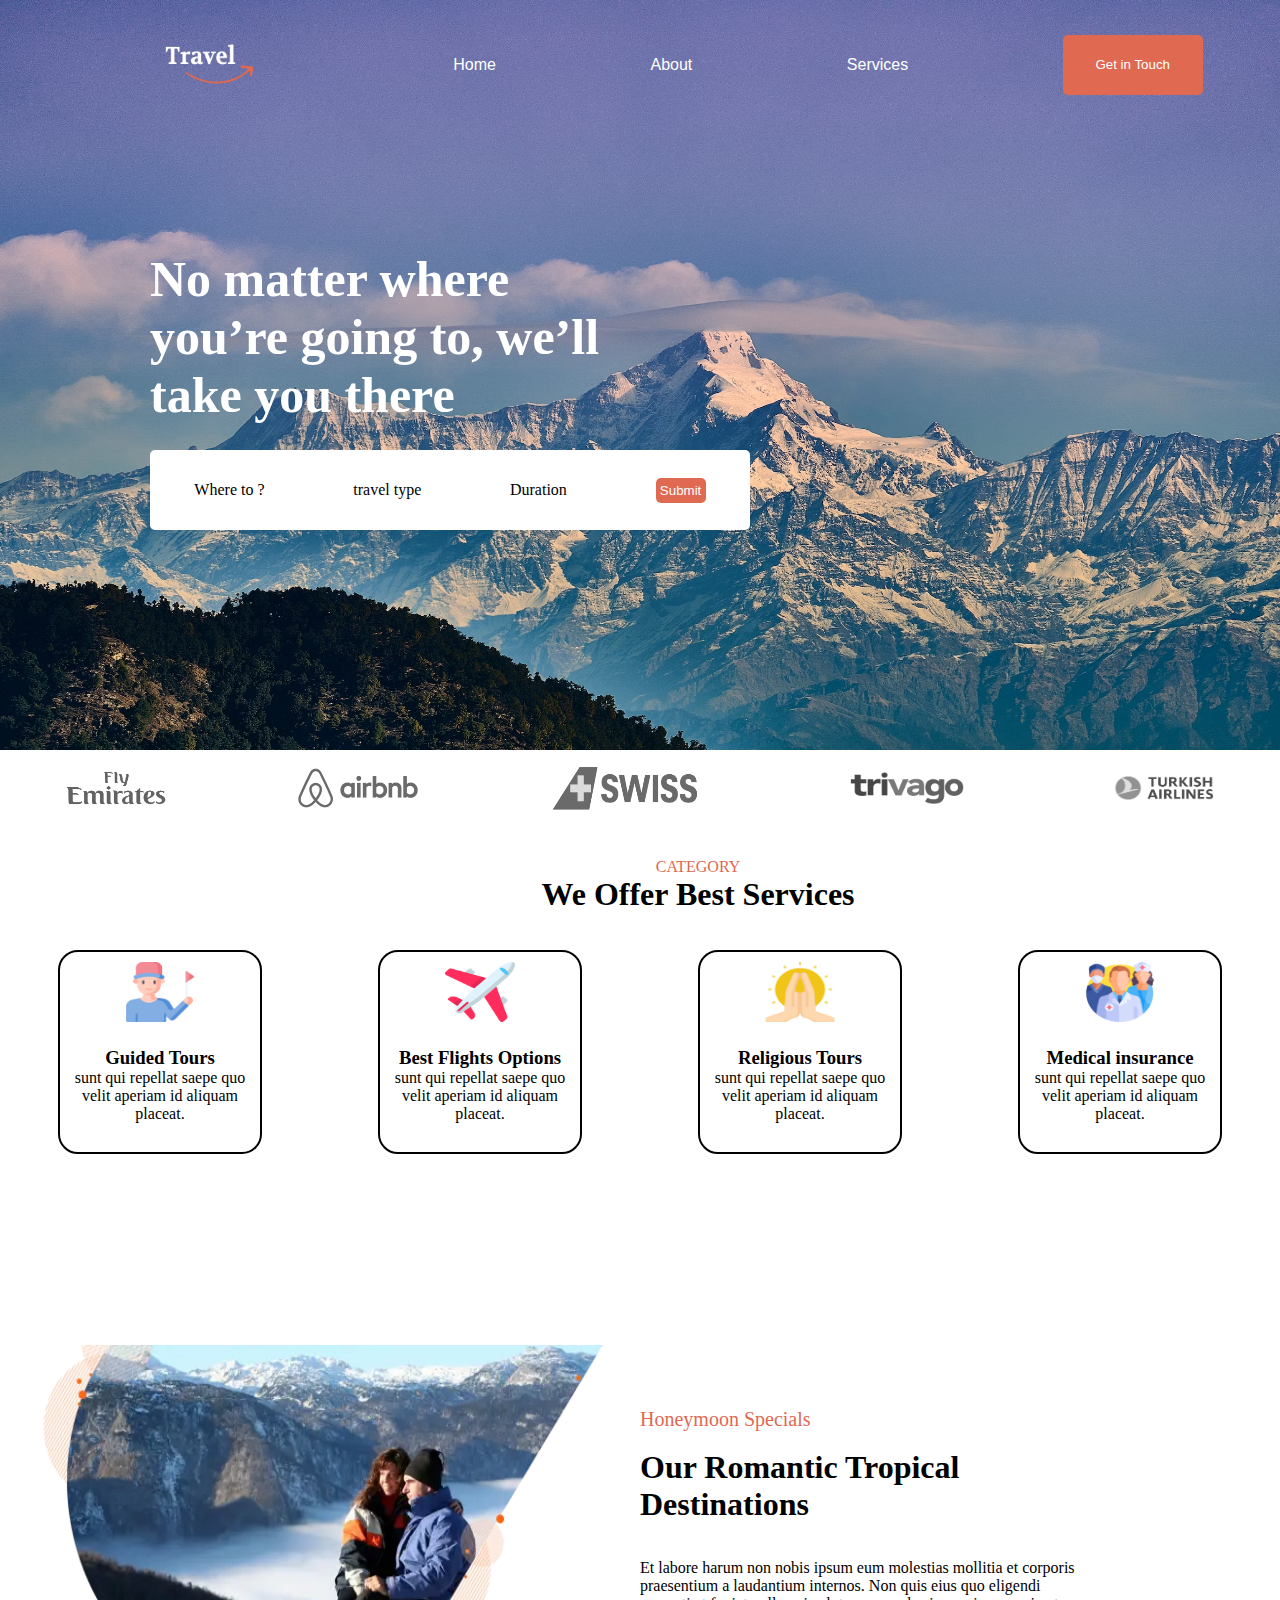
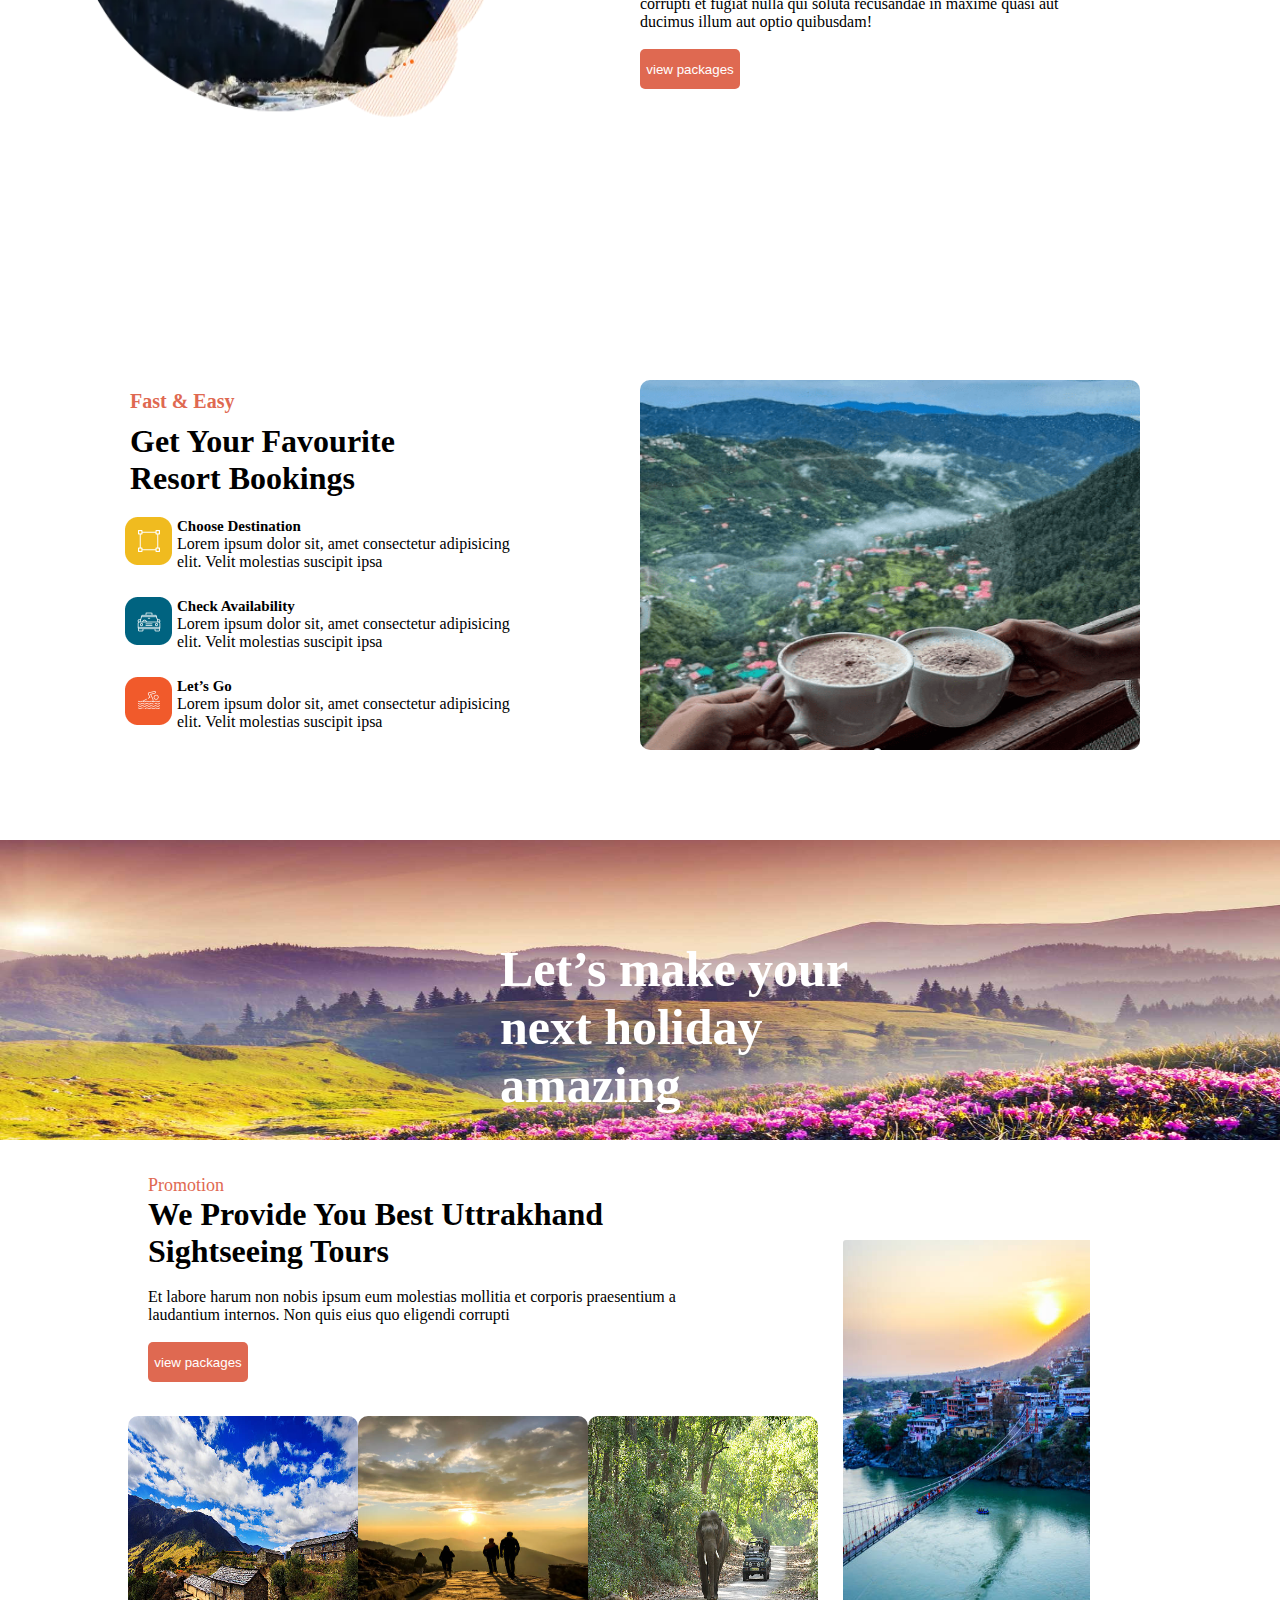
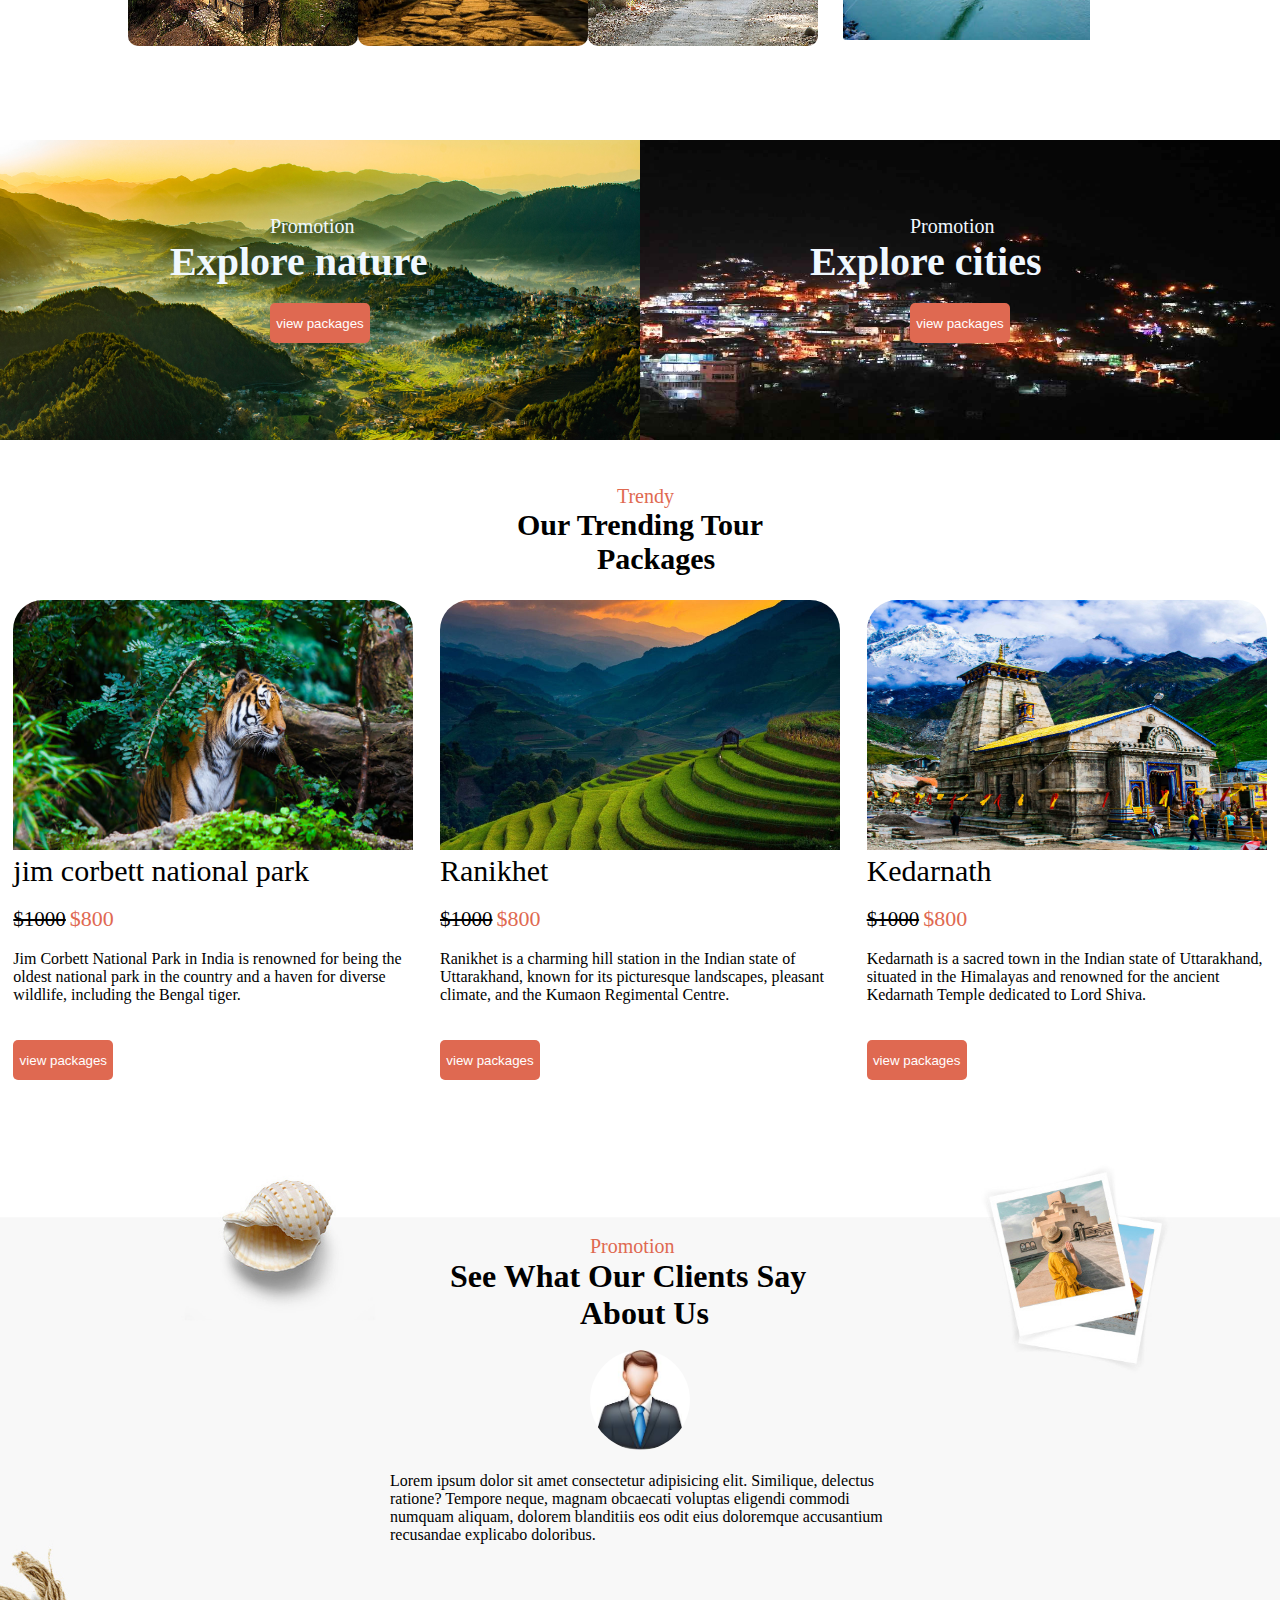
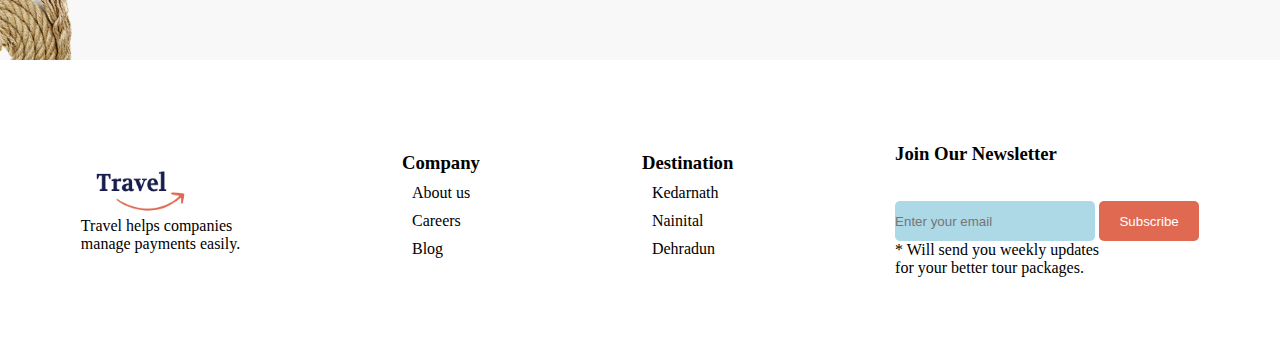
==== index.html @ ec5c2ab7 "initial commit" ====
<!DOCTYPE html>
<html lang="en">
  <head>
    <meta charset="UTF-8" />
    <meta name="viewport" content="width=device-width, initial-scale=1.0" />
    <title>Travel</title>
    <link rel="stylesheet" href="css/main.css" />
    <link rel="stylesheet" href="css/navbar.css" />
  </head>
  <body>
    <div class="mainpage">
      <div class="navbar-space">
        <div class="nav">
          <div class="logo"></div>
          <div class="navcontent">
            <ul>
              <li><a href="index.html" target="_parent">Home</a></li>
              <li><a href="aboutus.html" class="nav-links">About</a></li>
              <li><a href="services.html" class="nav-links">Services</a></li>
              <li>
                <a href="getintouch.html"><button>Get in Touch</button></a>
              </li>
            </ul>
          </div>
        </div>
      </div>
      <div class="maincontent">
        <p>No matter where you’re going to, we’ll take you there</p>
      </div>
      <div class="submit">
        <div>Where to ?</div>
        <div>travel type</div>
        <div>Duration</div>
        <div><button>Submit</button></div>
      </div>
    </div>
    <div class="mainfooter">
      <div class="mainfooterlogo">
        <img
          src="assets/images/Emirates-Symbol.png"
          alt="emirates"
          style="width: 100px; height: 50px" />
      </div>
      <div class="mainfooterlogo">
        <img
          src="assets/images/Airbnb-logo.png"
          alt="emirates"
          style="width: 120px; height: 70px" />
      </div>
      <div class="mainfooterlogo">
        <img
          src="assets/images/swiss-logo.png"
          alt="emirates"
          style="width: 150px; height: 50px" />
      </div>
      <div class="mainfooterlogo">
        <img
          src="assets/images/trivago-logo.png"
          alt="emirates"
          style="width: 150px; height: 100px" />
      </div>
      <div class="mainfooterlogo">
        <img
          src="assets/images/Turkish_Airlines_logo.png"
          alt="emirates"
          style="width: 100px; height: 50px" />
      </div>
    </div>

    <div class="page2">
      <div class="services">
        <div class="services-head">
          <br />
          <a>CATEGORY</a><br />
          <h1>We Offer Best Services</h1>
        </div>
        <div class="services-content">
          <div class="serv">
            <div class="servimg">
              <img
                src="/assets/images/tour-guide 1.png"
                alt=""
                style="width: 70px; height: 60px" />
            </div>
            <div class="servcontent">
              <h3>Guided Tours</h3>
              sunt qui repellat saepe quo velit aperiam id aliquam placeat.
            </div>
          </div>
          <div class="serv">
            <div class="servimg">
              <img
                src="/assets/images/travelling 1.png"
                alt=""
                style="width: 70px; height: 60px" />
            </div>
            <div class="servcontent">
              <h3>Best Flights Options</h3>
              sunt qui repellat saepe quo velit aperiam id aliquam placeat.
            </div>
          </div>
          <div class="serv">
            <div class="servimg">
              <img
                src="/assets/images/hands 1.png"
                alt=""
                style="width: 70px; height: 60px" />
            </div>
            <div class="servcontent">
              <h3>Religious Tours</h3>
              sunt qui repellat saepe quo velit aperiam id aliquam placeat.
            </div>
          </div>
          <div class="serv">
            <div class="servimg">
              <img
                src="/assets/images/medical-team 1.png"
                alt=""
                style="width: 70px; height: 60px" />
            </div>
            <div class="servcontent">
              <h3>Medical insurance</h3>
              sunt qui repellat saepe quo velit aperiam id aliquam placeat.
            </div>
          </div>
        </div>
      </div>
    </div>

    <div class="page3">
      <div class="page3image">
        <img
          src="/assets/images/uttarakhand-honeymoon-tour-packages-m.webp"
          alt=""
          style="width: 580px; height: 390px" />
      </div>
      <div class="page3content">
        <div class="page3text">
          <br />
          <a>Honeymoon Specials</a> <br /><br />
          <h1>Our Romantic Tropical Destinations</h1>
          <br />
          <br />
          Et labore harum non nobis ipsum eum molestias mollitia et corporis
          praesentium a laudantium internos. Non quis eius quo eligendi corrupti
          et fugiat nulla qui soluta recusandae in maxime quasi aut ducimus
          illum aut optio quibusdam!
          <br /><br />
          <button>view packages</button>
        </div>
      </div>
    </div>

    <div class="page4">
      <div class="page4content">
        <div class="booking">
          <a
            style="
              color: #df6951;
              font-size: 20px;
              font-weight: 900;
              margin-left: 10px;
            "
            >Fast & Easy</a
          >
          <h1 style="max-width: 300px; margin: 10px">
            Get Your Favourite Resort Bookings
          </h1>

          <div class="page4text">
            <div><img src="/assets/images/Group 7.png" alt="" /></div>
            <div style="margin-left: 5px">
              <a style="font-size: 15px; font-weight: 700">
                Choose Destination </a
              ><br />Lorem ipsum dolor sit, amet consectetur adipisicing elit.
              Velit molestias suscipit ipsa
            </div>
          </div>
          <div class="page4text">
            <div><img src="/assets/images/Group 11.png" alt="" /></div>
            <div style="margin-left: 5px">
              <a style="font-size: 15px; font-weight: 700">
                Check Availability</a
              >
              <br />Lorem ipsum dolor sit, amet consectetur adipisicing elit.
              Velit molestias suscipit ipsa
            </div>
          </div>
          <div class="page4text">
            <div><img src="/assets/images/Group 12.png" alt="" /></div>
            <div style="margin-left: 5px">
              <a style="font-size: 15px; font-weight: 700">Let’s Go</a>
              <br />Lorem ipsum dolor sit, amet consectetur adipisicing elit.
              Velit molestias suscipit ipsa
            </div>
          </div>
        </div>
      </div>

      <div class="page4image">
        <img
          src="/assets/images/trip to uttrakhand.png"
          alt=""
          style="width: 500px; height: 370px; border-radius: 10px" />
      </div>
    </div>
    <div class="page4footer">
      <div class="page4footercontent">
        Let’s make your <br />
        next holiday amazing
      </div>
    </div>

    <div class="page5">
      <div class="page5content">
        <div class="promotion">
          <div class="promotioncontent">
            <a style="color: #df6951; font-size: large; font-weight: 400"
              >Promotion</a
            >
            <h1>We Provide You Best Uttrakhand Sightseeing Tours</h1>
            <br />
            Et labore harum non nobis ipsum eum molestias mollitia et corporis
            praesentium a laudantium internos. Non quis eius quo eligendi
            corrupti
            <br /><br />
            <button>view packages</button>
          </div>

          <div class="promotionimage">
            <div class="destination">
              <img
                src="/assets/images/page5image1.jpg"
                style="width: 230px; height: 230px; border-radius: 10px" />
            </div>
            <div class="destination">
              <img
                src="/assets/images/page5image2.jpg"
                style="width: 230px; height: 230px; border-radius: 10px" />
            </div>
            <div class="destination">
              <img
                src="/assets/images/page5image3.jpg"
                style="width: 230px; height: 230px; border-radius: 10px" />
            </div>
          </div>
        </div>
        <div class="page5image"></div>
      </div>
    </div>

    <div class="page5footer">
      <div class="page5footer1">
        <div class="page5footer1content" style="color: aliceblue">
          <a style="font-size: 20px; padding-left: 100px">Promotion</a><br />
          <h1 style="font-size: 40px">Explore nature</h1>
          <br /><button style="margin-left: 100px">view packages</button>
        </div>
      </div>
      <div class="page5footer2">
        <div class="page5footer2content" style="color: aliceblue">
          <a style="font-size: 20px; padding-left: 100px">Promotion</a><br />
          <h1 style="font-size: 40px">Explore cities</h1>
          <br /><button style="margin-left: 100px">view packages</button>
        </div>
      </div>
    </div>
    <div class="page6">
      <div class="page6heading">
        <div>
          <a style="color: #df6951; font-size: 20px; padding-left: 100px"
            >Trendy</a
          >
          <br />
          <h1 style="font-size: 30px">
            Our Trending Tour<br /><a style="padding-left: 80px"> Packages</a>
          </h1>
        </div>
      </div>
      <div class="page6content">
        <div class="page6content1">
          <div>
            <img
              src="/assets/images/Nainital-jim-corbett-Tour.jpg"
              style="
                width: 400px;
                height: 250px;
                border-top-left-radius: 30px;
                border-top-right-radius: 30px;
              " />
          </div>
          <div>
            <a style="font-size: 30px">jim corbett national park </a>
            <br /><br /><s style="font-size: 21px">$1000</s>
            <a style="font-size: 22px; color: #df6951">$800</a><br /><br />
            Jim Corbett National Park in India is renowned for being the oldest
            national park in the country and a haven for diverse wildlife,
            including the Bengal tiger.<br /><br /><br /><button>
              view packages
            </button>
          </div>
        </div>
        <div class="page6content2">
          <div>
            <img
              src="/assets/images/Places-to-visit-in-Ranikhet.jpg"
              style="
                width: 400px;
                height: 250px;
                border-top-left-radius: 30px;
                border-top-right-radius: 30px;
              " />
          </div>
          <div>
            <a style="font-size: 30px">Ranikhet</a><br /><br /><s
              style="font-size: 21px"
              >$1000</s
            >
            <a style="font-size: 22px; color: #df6951">$800</a><br /><br />
            Ranikhet is a charming hill station in the Indian state of
            Uttarakhand, known for its picturesque landscapes, pleasant climate,
            and the Kumaon Regimental Centre. <br /><br /><br /><button>
              view packages
            </button>
          </div>
        </div>
        <div class="page6content3">
          <div>
            <img
              img
              src="/assets/images/Kedarnath_Temple_in_Rainy_season.jpg"
              style="
                width: 400px;
                height: 250px;
                border-top-left-radius: 30px;
                border-top-right-radius: 30px;
              " />
          </div>
          <div>
            <a style="font-size: 30px">Kedarnath</a> <br />
            <br /><s style="font-size: 21px">$1000</s>
            <a style="font-size: 22px; color: #df6951">$800</a><br /><br />
            Kedarnath is a sacred town in the Indian state of Uttarakhand,
            situated in the Himalayas and renowned for the ancient Kedarnath
            Temple dedicated to Lord Shiva.<br /><br /><br /><button>
              view packages
            </button>
          </div>
        </div>
      </div>
    </div>

    <div class="page7">
      <div class="page7content">
        <a style="color: #df6951; font-size: 20px; padding-left: 200px"
          >Promotion</a
        >
        <h1 style="padding-left: 60px">
          See What Our Clients Say <br />
          <a style="padding-left: 130px">About Us</a>
        </h1>
        <br />
        <img
          src="/assets/images/client.jpeg"
          style="
            width: 100px;
            height: 100px;
            border-radius: 50%;
            margin-left: 200px;
          " /><br /><br />
        Lorem ipsum dolor sit amet consectetur adipisicing elit. Similique,
        delectus ratione? Tempore neque, magnam obcaecati voluptas eligendi
        commodi numquam aliquam, dolorem blanditiis eos odit eius doloremque
        accusantium recusandae explicabo doloribus.
      </div>
    </div>

    <div class="footer">
      <div>
        <div class="footerlogo"></div>
        Travel helps companies <br />manage payments easily.
      </div>
      <div>
        <h3>Company</h3>
        <a>About us</a>
        <a>Careers</a>
        <a>Blog</a>
      </div>
      <div>
        <h3>Destination</h3>
        <a>Kedarnath</a>
        <a>Nainital</a>
        <a>Dehradun</a>
      </div>
      <div>
        <h3>Join Our Newsletter</h3>
        <br />
        <br />
        <form>
          <input type="text" placeholder="Enter your email" />
          <button type="submit">Subscribe</button>
        </form>
        * Will send you weekly updates <br />for your better tour packages.
      </div>
    </div>
  </body>
</html>
---- css/main.css ----
*{
  padding: 0;
  margin: 0 0 0 0;
}

.mainpage{
  padding: 0;
  width:100vw;
  height:750px;
  background-color: blue;
 background-image: url(/assets/images/mountains.avif);
 background-size:100vw 750px;
 /* background-size: cover; */
}

.navbar-space{
height: 100px;
width: 100vw;
display: flex;
align-items: center;
}

  
.maincontent{
  margin-top: 150px;
  margin-left: 150px;
  width: 600px;
  max-width: 500px;
  height: 200px;
  font-weight: 700;
  font-size: 50px;
  color: #ffff;
}
.submit{
  margin-left: 150px;
  width: 600px;
  height: 80px;
  background-color: white;
  border-radius: 5px;
  display: flex;
  justify-content: space-around;
  align-items: center;
}

.submit button{
   width: 50px;
   height: 25px;
   border-radius: 5px;
   background-color: #DF6951;
    color:  #FFFFFF;
    border: none;
    cursor: pointer;
  }

  .mainfooter{
    width: 100vw;
    height: 80px;
    color: white;
    display: flex;
    justify-content: space-around;
    align-items: center;
  }
 
.services{
  width: 100vw;
  height: 350px;
}
.services-head{
  margin-top:10px;
  width: 500px;
  height: 80px;
  margin-left:35%;
  text-align: center;
}
.services-head a{
  
  color:  #DF6951;
}

 .services-content{
   margin-top: 30px;
    display: flex;
    justify-content:space-around;
    align-items: center;
    
  }
.serv{
  border-radius: 20px;
  border: 2px solid black;
  height: 200px;
  width: 200px;
}

.servimg{
  width: 100px;
  height: 80px;
  margin-left: 50px;
  display: flex;
  justify-content: center;
  align-items: center;
}
.servcontent{
  padding-top: 15px;
  width: 200px;
  height: 100px;
  text-align: center;
}

.page3{
  width: 100vw;
  height: 700px;
  display: flex;
  align-items: center;
}
.page3image{
   width: 50%;
   height: 550px;
   display: flex;
   justify-content: center;
   align-items: center;
}
.page3content{
  width: 50%;
  height: 550px;
  display: flex;
  align-items: center;
}
.page3text{
  max-width: 450px;
  height: 300px;
}
.page3text a{
  color: #DF6951;
  font-weight: 500;
  font-size: 20px;
}
.page3text button{
  width: 100px;
  height: 40px;
  border: none;
  border-radius: 5px;
  background-color: #DF6951;
  color:  #FFFFFF;
  cursor: pointer;
}


.page4{
  width: 100vw;
  height: 550px;
  display: flex;
  align-items: center;
  justify-content: space-around;
}

.page4content{
 width: 50%;
 height: 550px;
 display: flex;
 justify-content: center;
 align-items: center;
 
}

.booking{
  width: 400px;
  height: 350px;
}

.page4text{
   margin: 5px;
   margin-top: 20px;
  height: 60px;
  display: flex;
}

.page4image{
  width: 50%;
  height: 550px;
  display: flex;
  align-items: center;
}

.page4footer{
  width:100vw;
  height:300px;
  background-image: url(/assets/images/Valley-of-Flowers-National-Park.jpg);
  background-size: 100vw 300px;
  display: flex;
  align-items: center;
}
.page4footercontent{
  width: 400px;
  height: 150px;
  color: #FFFFFF;
  font-weight: 700;
  font-size: 50px;
  margin-top: 50px;
  margin-left: 500px;
}


.page5{
  width: 100vw;
  height: 600px;
  display: flex;
  align-items: center;justify-content: center;
}

.page5content{
  width: 80%;
  height: 600px;
  display: flex;
  justify-content: space-around;
  align-items: center;
}
.promotion{
  margin-top: 20px;
  width: 70%;
  height:550px;
}
.promotioncontent{
  margin-left: 20px;
  width: 100%;
  height: 40%;
  max-width: 600px;
}

.promotioncontent button{
  width: 100px;
  height: 40px;
  border: none;
  border-radius: 5px;
  background-color: #DF6951;
  color:  #FFFFFF;
  cursor: pointer;
}




.promotionimage{
   
  height: 50%;
   display: flex;
   justify-content: space-around;
   align-items: center;
}

.page5image{
  margin-left: 25px;
  width: 40%;
  height:400px;
  border-radius: 3px;
  background-image: url(/assets/images/page5image.jpg);
  background-size: 80% 400px;
  background-repeat: no-repeat;
}

.page5footer{
  width: 100vw;
  height: 300px;
  display: flex;
  background-color: aqua;
}

.page5footer1{
  width: 50%;
  height: 100%;
  display: flex;
  justify-content: center;
  align-items: center;
  background-image: url(/assets/images/explore\ nature.jpg);
  background-size: 100% 100%;
}

.page5footer2{
  width: 50%;
  height: 100%;
  display: flex;
  justify-content: center;
  align-items: center;
  background-image: url(/assets/images/explore.jpg );
  background-size: 100% 100%;
}

.page5footer1content{
  width: 300px;
  height: 200px;
  margin-top: 50px;
}

.page5footer1content button{
  width: 100px;
  height: 40px;
  border: none;
  border-radius: 5px;
  background-color: #DF6951;
  color:  #FFFFFF;
  cursor: pointer;
}


.page5footer2content{
  width: 300px;
  height: 200px;
  margin-top: 50px;
}


.page5footer2content button{
  width: 100px;
  height: 40px;
  border: none;
  border-radius: 5px;
  background-color: #DF6951;
  color:  #FFFFFF;
  cursor: pointer;
}


.page6{
  width: 100vw;
  height: 700px;
}
.page6heading{
  margin-top: 20px;
  width: 100%;
  height: 20%;
  display: flex;
  justify-content: center;
  align-items: center;
  
}

.page6content{
  width:100%;
  height: 80%;
  display: flex;
  justify-content: space-around;
}

.page6content button{
  width: 100px;
  height: 40px;
  border: none;
  border-radius: 5px;
  background-color: #DF6951;
  color:  #FFFFFF;
  cursor: pointer;
}
.page6content1{
  width: 400px;
  height: 550px;
 
}
.page6content2{
  width: 400px;
  height: 550px;

}

.page6content3{
  width: 400px;
  height: 550px;

}

.page7{
  width: 100vw;
  height: 500px;
  background-image: url(/assets/images/page7backgroundimage.png);
  background-repeat: no-repeat;
  background-size: 100vw 500px;
  display: flex;
  justify-content: center;
  align-items: center;
}

.page7content{
  width: 500px;
  height: 350px;
}

.footer{
  width: 100vw;
  height: 300px;
  display: flex;
  justify-content: space-around;
  align-items: center;
}

.footer a{
  display: block;
  margin: 10px;
}

.footer input{
  width:200px ;
  height:40px ;
  border: none;
  background-color: lightblue;
  border-radius: 5px;
}
.footer button{
  width: 100px;
  height: 40px;
  border: none;
  color: black;
  border-radius: 5px;
  background-color: #DF6951;
  color:  #FFFFFF;
  cursor: pointer;
}

.footerlogo{
  width:90px;
  height: 50px;
  margin-left: 15px;
  padding-left: 15px;
  background-image: url(/assets/images/footerlogo.png);
  background-size: 90px 50px;
  background-repeat: no-repeat;
}
---- css/navbar.css ----
.nav{
    margin-top: 30px;
    margin-left: 150px;
    Width:1278px;
    Height:67.18px;
    border-radius:8px;
    display: flex;
    justify-content: space-between;
    align-items: center;
  }

    
.navbar-space{
  height: 100px;
  width: 100vw;
  display: flex;
  align-items: center;
  }
  .nav a{
    color:  #FFFFFF;
    text-decoration: none;
    font-family: 'Gill Sans', 'Gill Sans MT', Calibri, 'Trebuchet MS', sans-serif;
    font-weight: 500;
  } 
  .logo{
    width:90px;
    height: 50px;
    margin-left: 15px;
    padding-left: 15px;
    background-image: url(/assets/images/logo.png);
    background-size: 90px 50px;
    background-repeat: no-repeat;
   
  }
  .navcontent{
    width: 80%;
  }
  .navcontent ul{
    list-style: none;
    display: flex;
    justify-content:space-around;
    align-items: center;
   
  }
  
  .nav button{
    width: 140px;
    height: 60px;
    border: none;
    border-radius: 5px;
    background-color: #DF6951;
    color:  #FFFFFF;
    cursor: pointer;
  }
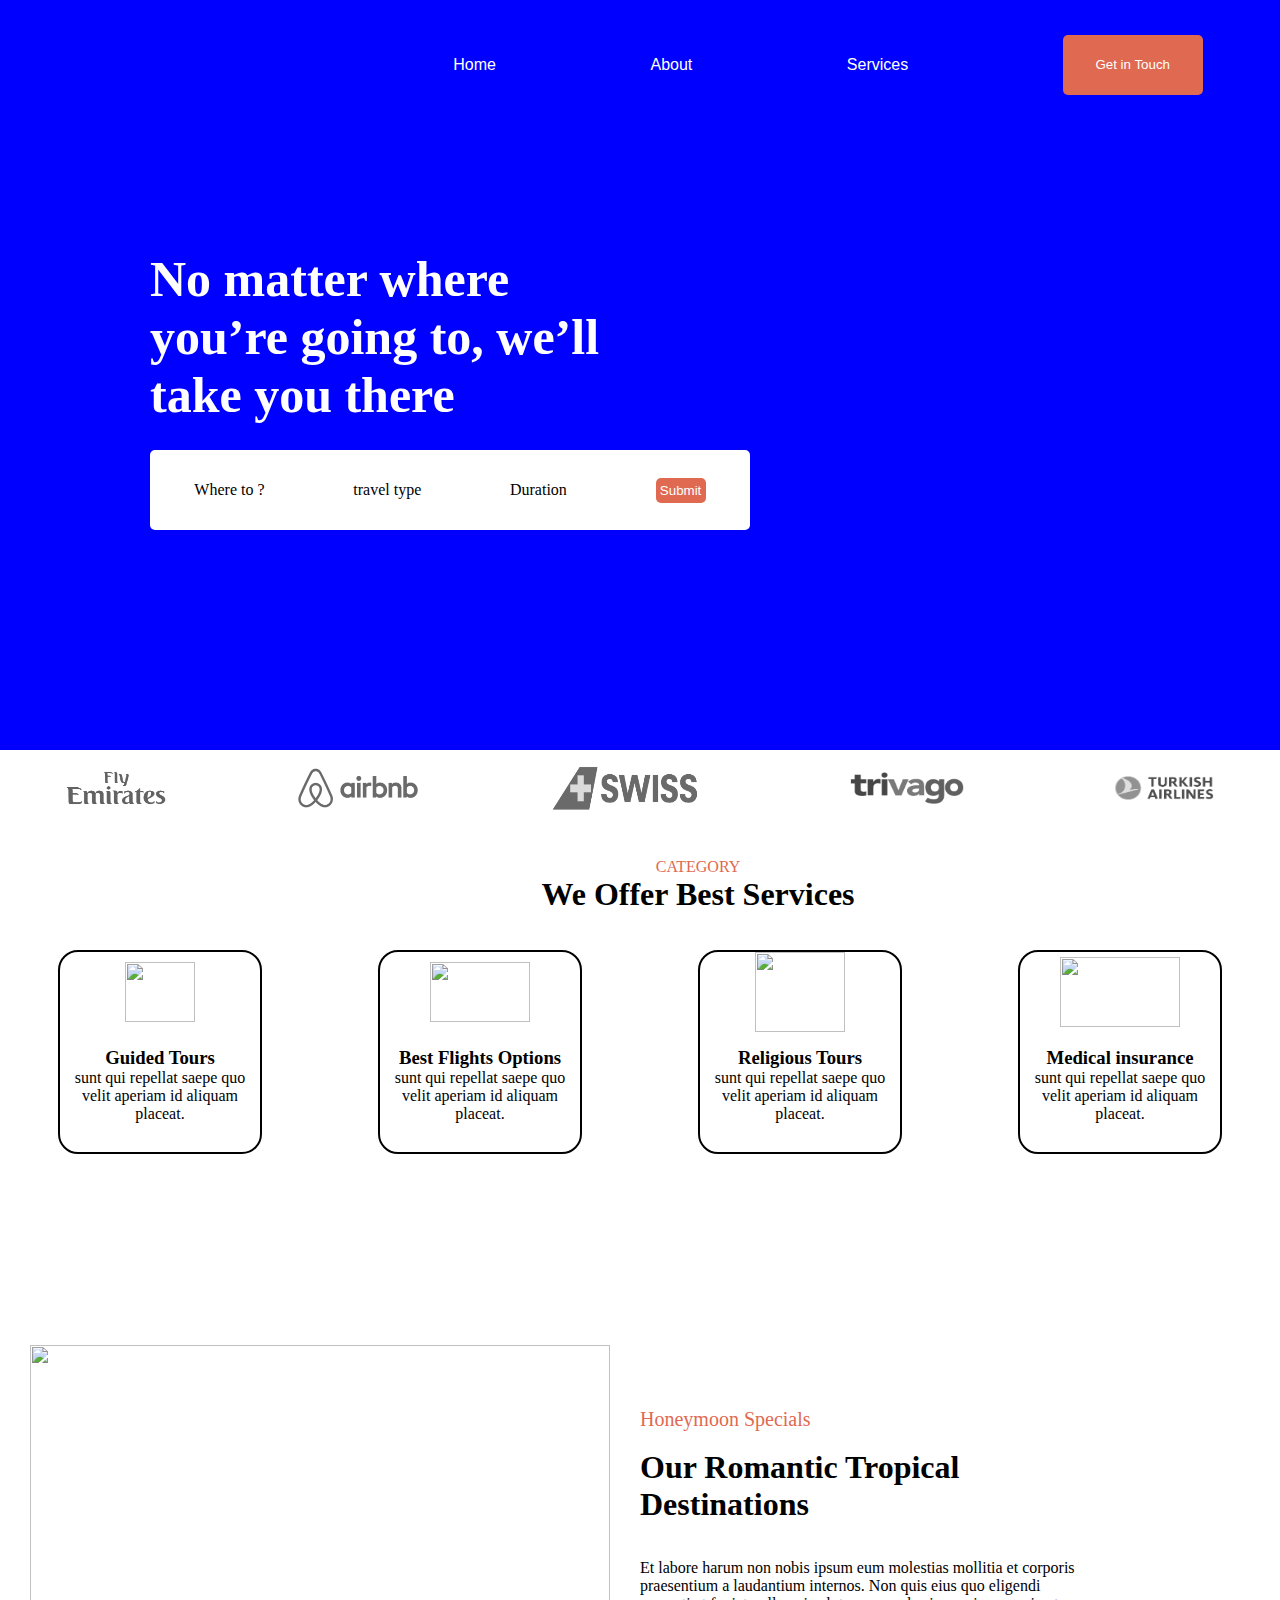
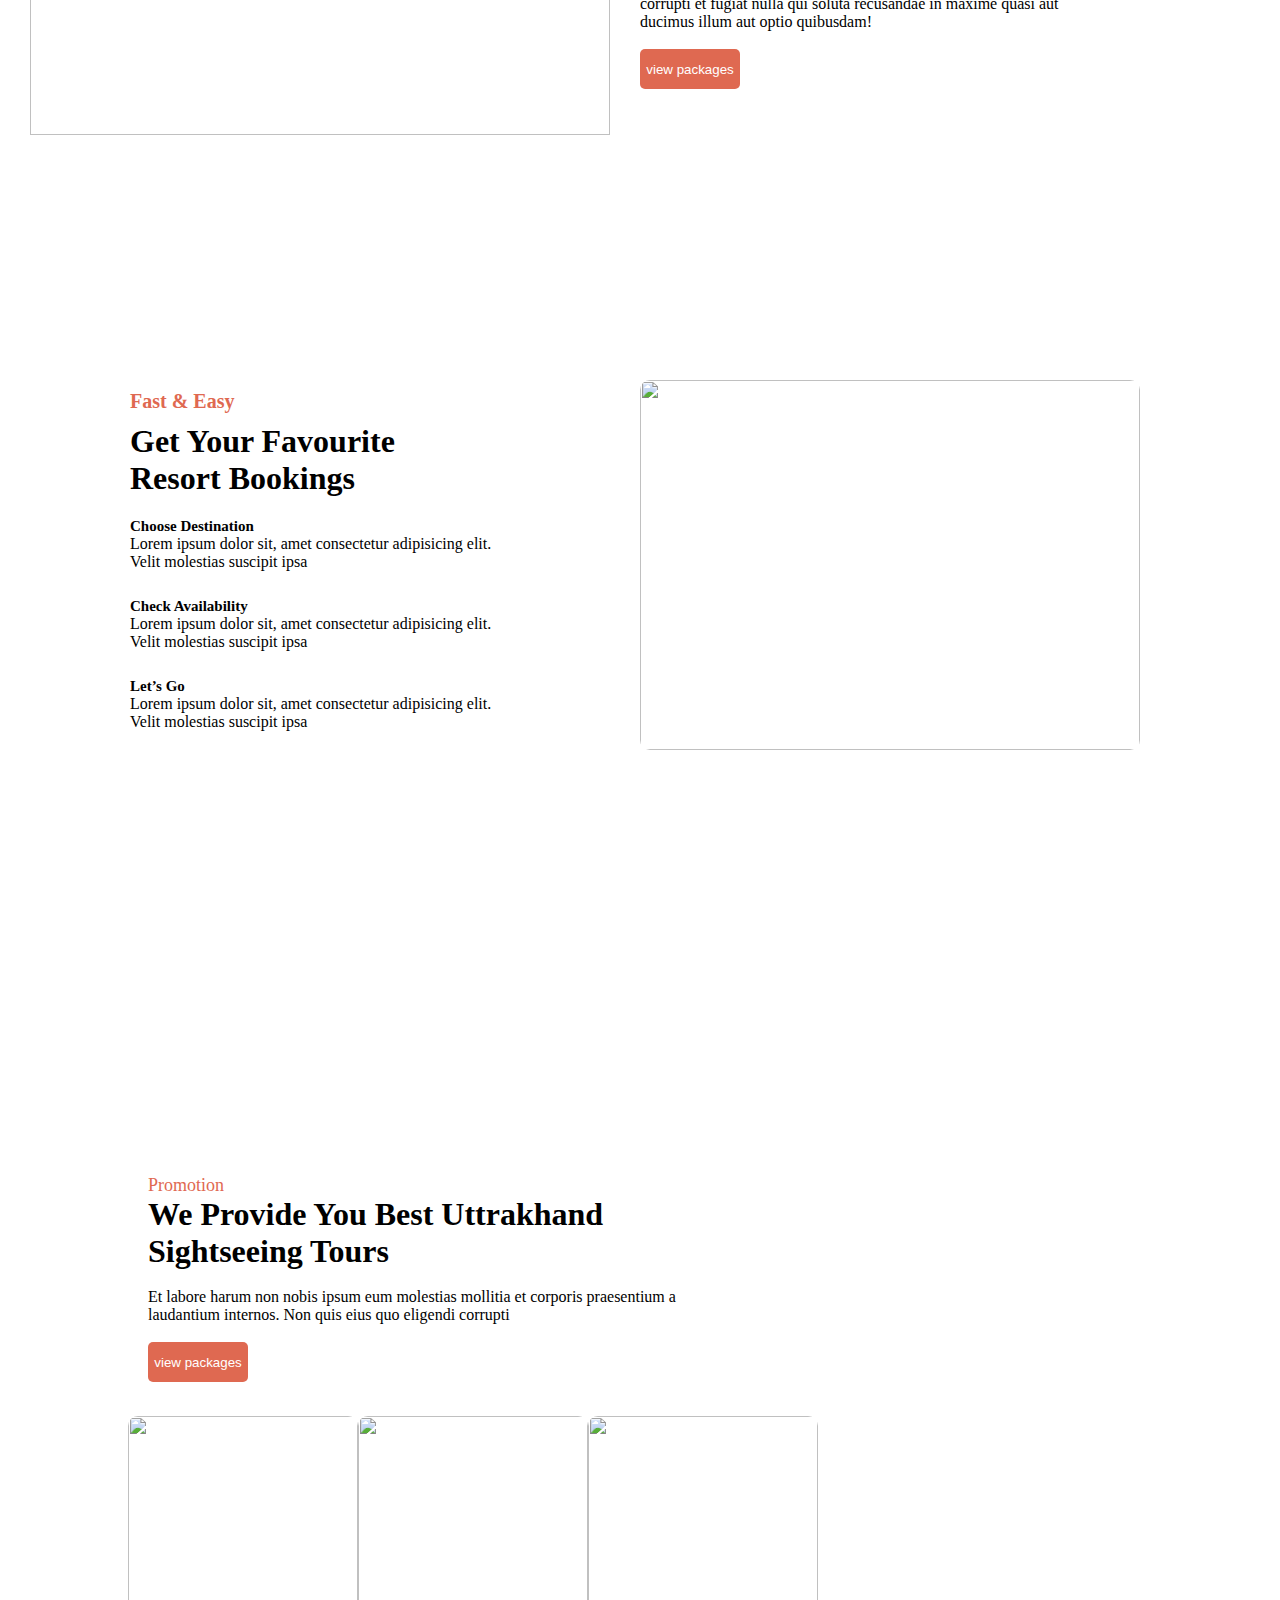
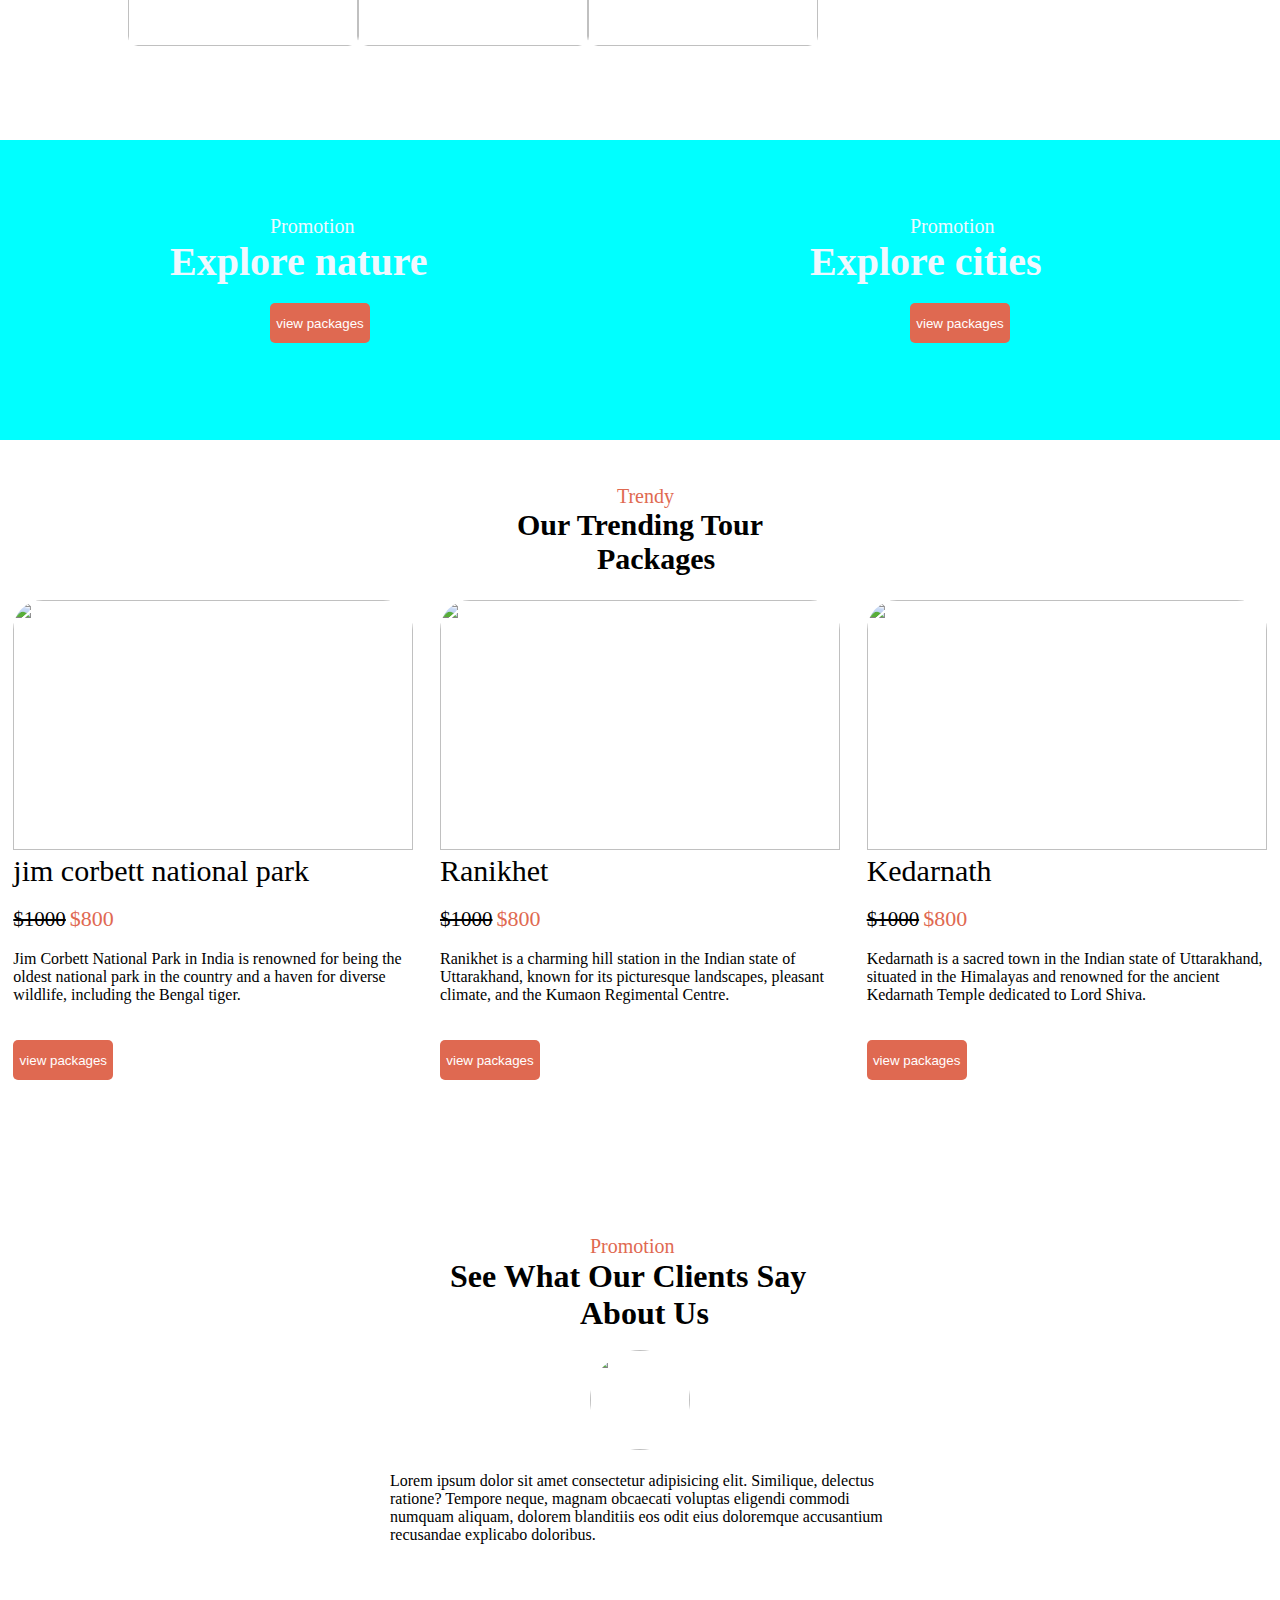
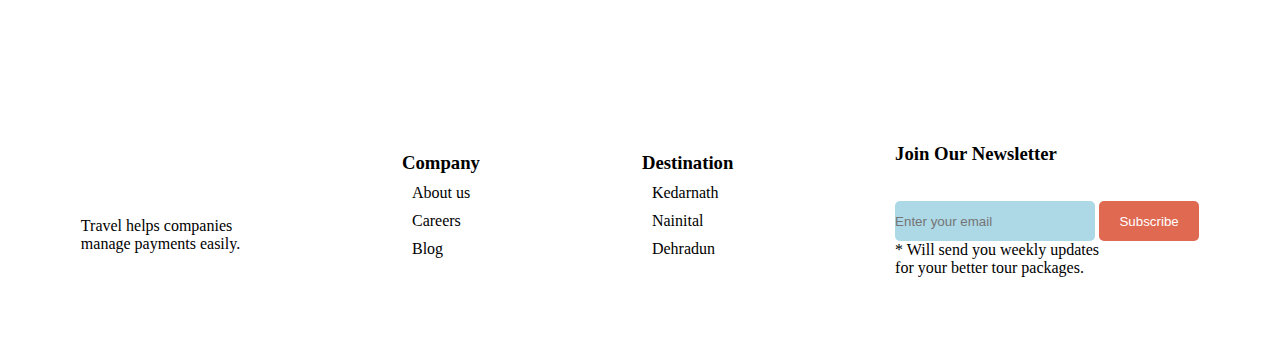
==== commit 365203e9: "added images path" ====
--- a/index.html
+++ b/index.html
@@ -78,7 +78,7 @@
           <div class="serv">
             <div class="servimg">
               <img
-                src="/assets/images/tour-guide 1.png"
+                src="https://static.vecteezy.com/system/resources/thumbnails/007/230/224/small_2x/tour-guide-line-icon-vector.jpg"
                 alt=""
                 style="width: 70px; height: 60px" />
             </div>
@@ -90,9 +90,9 @@
           <div class="serv">
             <div class="servimg">
               <img
-                src="/assets/images/travelling 1.png"
+                src="https://banner2.cleanpng.com/20180516/jkw/kisspng-airplane-computer-icons-clip-art-5afc0d5d6cc434.4695314815264679334455.jpg"
                 alt=""
-                style="width: 70px; height: 60px" />
+                style="width: 100px; height: 60px" />
             </div>
             <div class="servcontent">
               <h3>Best Flights Options</h3>
@@ -102,9 +102,9 @@
           <div class="serv">
             <div class="servimg">
               <img
-                src="/assets/images/hands 1.png"
+                src="https://cdn2.iconfinder.com/data/icons/rest-and-travel-color-filled/5000/Rest_and_travel_color-7-512.png"
                 alt=""
-                style="width: 70px; height: 60px" />
+                style="width: 90px; height: 80px" />
             </div>
             <div class="servcontent">
               <h3>Religious Tours</h3>
@@ -114,9 +114,9 @@
           <div class="serv">
             <div class="servimg">
               <img
-                src="/assets/images/medical-team 1.png"
+                src="https://cdn2.iconfinder.com/data/icons/medical-services-set-3-1/64/x-01-512.png"
                 alt=""
-                style="width: 70px; height: 60px" />
+                style="width: 120px; height: 70px" />
             </div>
             <div class="servcontent">
               <h3>Medical insurance</h3>
@@ -130,7 +130,7 @@
     <div class="page3">
       <div class="page3image">
         <img
-          src="/assets/images/uttarakhand-honeymoon-tour-packages-m.webp"
+          src="https://hips.hearstapps.com/hmg-prod/images/hbz-best-honeymoon-destinations-2019-maldives-gettyimages-518727320-1550014764.jpg"
           alt=""
           style="width: 580px; height: 390px" />
       </div>
@@ -168,7 +168,7 @@
           </h1>
 
           <div class="page4text">
-            <div><img src="/assets/images/Group 7.png" alt="" /></div>
+            <div><img src="/Travel_Tour/assets/images/ 7.png" alt="" /></div>
             <div style="margin-left: 5px">
               <a style="font-size: 15px; font-weight: 700">
                 Choose Destination </a
@@ -177,7 +177,7 @@
             </div>
           </div>
           <div class="page4text">
-            <div><img src="/assets/images/Group 11.png" alt="" /></div>
+            <div><img src="/Travel_Tour/assets/images/Group 11.png" alt="" /></div>
             <div style="margin-left: 5px">
               <a style="font-size: 15px; font-weight: 700">
                 Check Availability</a
@@ -187,7 +187,7 @@
             </div>
           </div>
           <div class="page4text">
-            <div><img src="/assets/images/Group 12.png" alt="" /></div>
+            <div><img src="/Travel_Tour/assets/images/Group 12.png" alt="" /></div>
             <div style="margin-left: 5px">
               <a style="font-size: 15px; font-weight: 700">Let’s Go</a>
               <br />Lorem ipsum dolor sit, amet consectetur adipisicing elit.
@@ -199,7 +199,7 @@
 
       <div class="page4image">
         <img
-          src="/assets/images/trip to uttrakhand.png"
+          src="/Travel_Tour/assets/images/trip to uttrakhand.png"
           alt=""
           style="width: 500px; height: 370px; border-radius: 10px" />
       </div>
@@ -230,17 +230,17 @@
           <div class="promotionimage">
             <div class="destination">
               <img
-                src="/assets/images/page5image1.jpg"
+                src="/Travel_Tour/assets/images/page5image1.jpg"
                 style="width: 230px; height: 230px; border-radius: 10px" />
             </div>
             <div class="destination">
               <img
-                src="/assets/images/page5image2.jpg"
+                src="/Travel_Tour/assets/images/page5image2.jpg"
                 style="width: 230px; height: 230px; border-radius: 10px" />
             </div>
             <div class="destination">
               <img
-                src="/assets/images/page5image3.jpg"
+                src="/Travel_Tour/assets/images/page5image3.jpg"
                 style="width: 230px; height: 230px; border-radius: 10px" />
             </div>
           </div>
@@ -281,7 +281,7 @@
         <div class="page6content1">
           <div>
             <img
-              src="/assets/images/Nainital-jim-corbett-Tour.jpg"
+              src="/Travel_Tour/assets/images/Nainital-jim-corbett-Tour.jpg"
               style="
                 width: 400px;
                 height: 250px;
@@ -303,7 +303,7 @@
         <div class="page6content2">
           <div>
             <img
-              src="/assets/images/Places-to-visit-in-Ranikhet.jpg"
+              src="/Travel_Tour/assets/images/Places-to-visit-in-Ranikhet.jpg"
               style="
                 width: 400px;
                 height: 250px;
@@ -328,7 +328,7 @@
           <div>
             <img
               img
-              src="/assets/images/Kedarnath_Temple_in_Rainy_season.jpg"
+              src="/Travel_Tour/assets/images/Kedarnath_Temple_in_Rainy_season.jpg"
               style="
                 width: 400px;
                 height: 250px;
@@ -361,7 +361,7 @@
         </h1>
         <br />
         <img
-          src="/assets/images/client.jpeg"
+          src="/Travel_Tour/assets/images/client.jpeg"
           style="
             width: 100px;
             height: 100px;
--- a/css/main.css
+++ b/css/main.css
@@ -9,7 +9,7 @@
   width:100vw;
   height:750px;
   background-color: blue;
- background-image: url(/assets/images/mountains.avif);
+ background-image: url(https://images.pexels.com/photos/417173/pexels-photo-417173.jpeg?cs=srgb&dl=pexels-pixabay-417173.jpg&fm=jpg);
  background-size:100vw 750px;
  /* background-size: cover; */
 }
@@ -185,7 +185,7 @@
 .page4footer{
   width:100vw;
   height:300px;
-  background-image: url(/assets/images/Valley-of-Flowers-National-Park.jpg);
+  background-image: url(/Travel_Tour/assets/images/Valley-of-Flowers-National-Park.jpg);
   background-size: 100vw 300px;
   display: flex;
   align-items: center;
@@ -253,7 +253,7 @@
   width: 40%;
   height:400px;
   border-radius: 3px;
-  background-image: url(/assets/images/page5image.jpg);
+  background-image: url(/Travel_Tour/assets/images/page5image.jpg);
   background-size: 80% 400px;
   background-repeat: no-repeat;
 }
@@ -271,7 +271,7 @@
   display: flex;
   justify-content: center;
   align-items: center;
-  background-image: url(/assets/images/explore\ nature.jpg);
+  background-image: url(/Travel_Tour/assets/images/explore\ nature.jpg);
   background-size: 100% 100%;
 }
 
@@ -281,7 +281,7 @@
   display: flex;
   justify-content: center;
   align-items: center;
-  background-image: url(/assets/images/explore.jpg );
+  background-image: url(/Travel_Tour/assets/images/explore.jpg );
   background-size: 100% 100%;
 }
 
@@ -370,7 +370,7 @@
 .page7{
   width: 100vw;
   height: 500px;
-  background-image: url(/assets/images/page7backgroundimage.png);
+  background-image: url(/Travel_Tour/assets/images/page7backgroundimage.png);
   background-repeat: no-repeat;
   background-size: 100vw 500px;
   display: flex;
@@ -419,7 +419,7 @@
   height: 50px;
   margin-left: 15px;
   padding-left: 15px;
-  background-image: url(/assets/images/footerlogo.png);
+  background-image: url(/Travel_Tour/assets/images/footerlogo.png);
   background-size: 90px 50px;
   background-repeat: no-repeat;
 }--- a/css/navbar.css
+++ b/css/navbar.css
@@ -27,7 +27,7 @@
     height: 50px;
     margin-left: 15px;
     padding-left: 15px;
-    background-image: url(/assets/images/logo.png);
+    background-image: url(/Travel_Tour/assets/images/logo.png);
     background-size: 90px 50px;
     background-repeat: no-repeat;
    
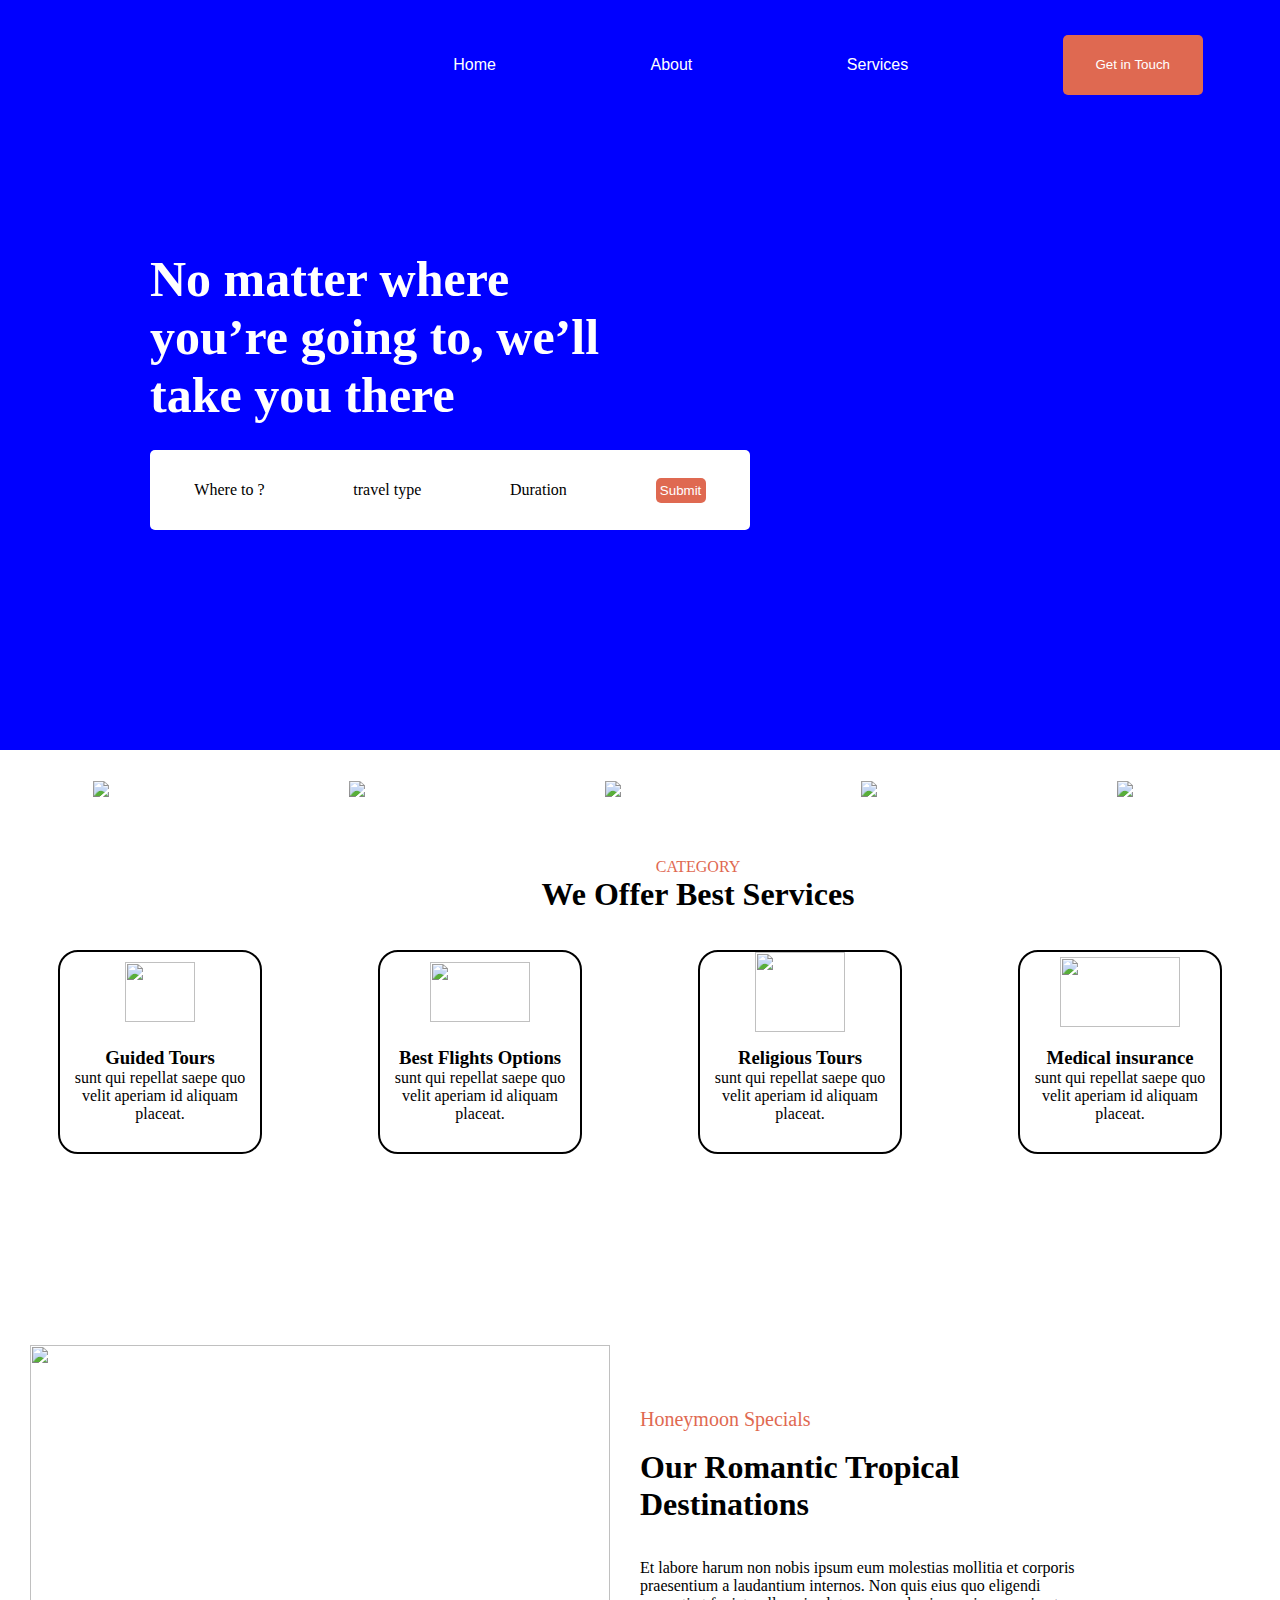
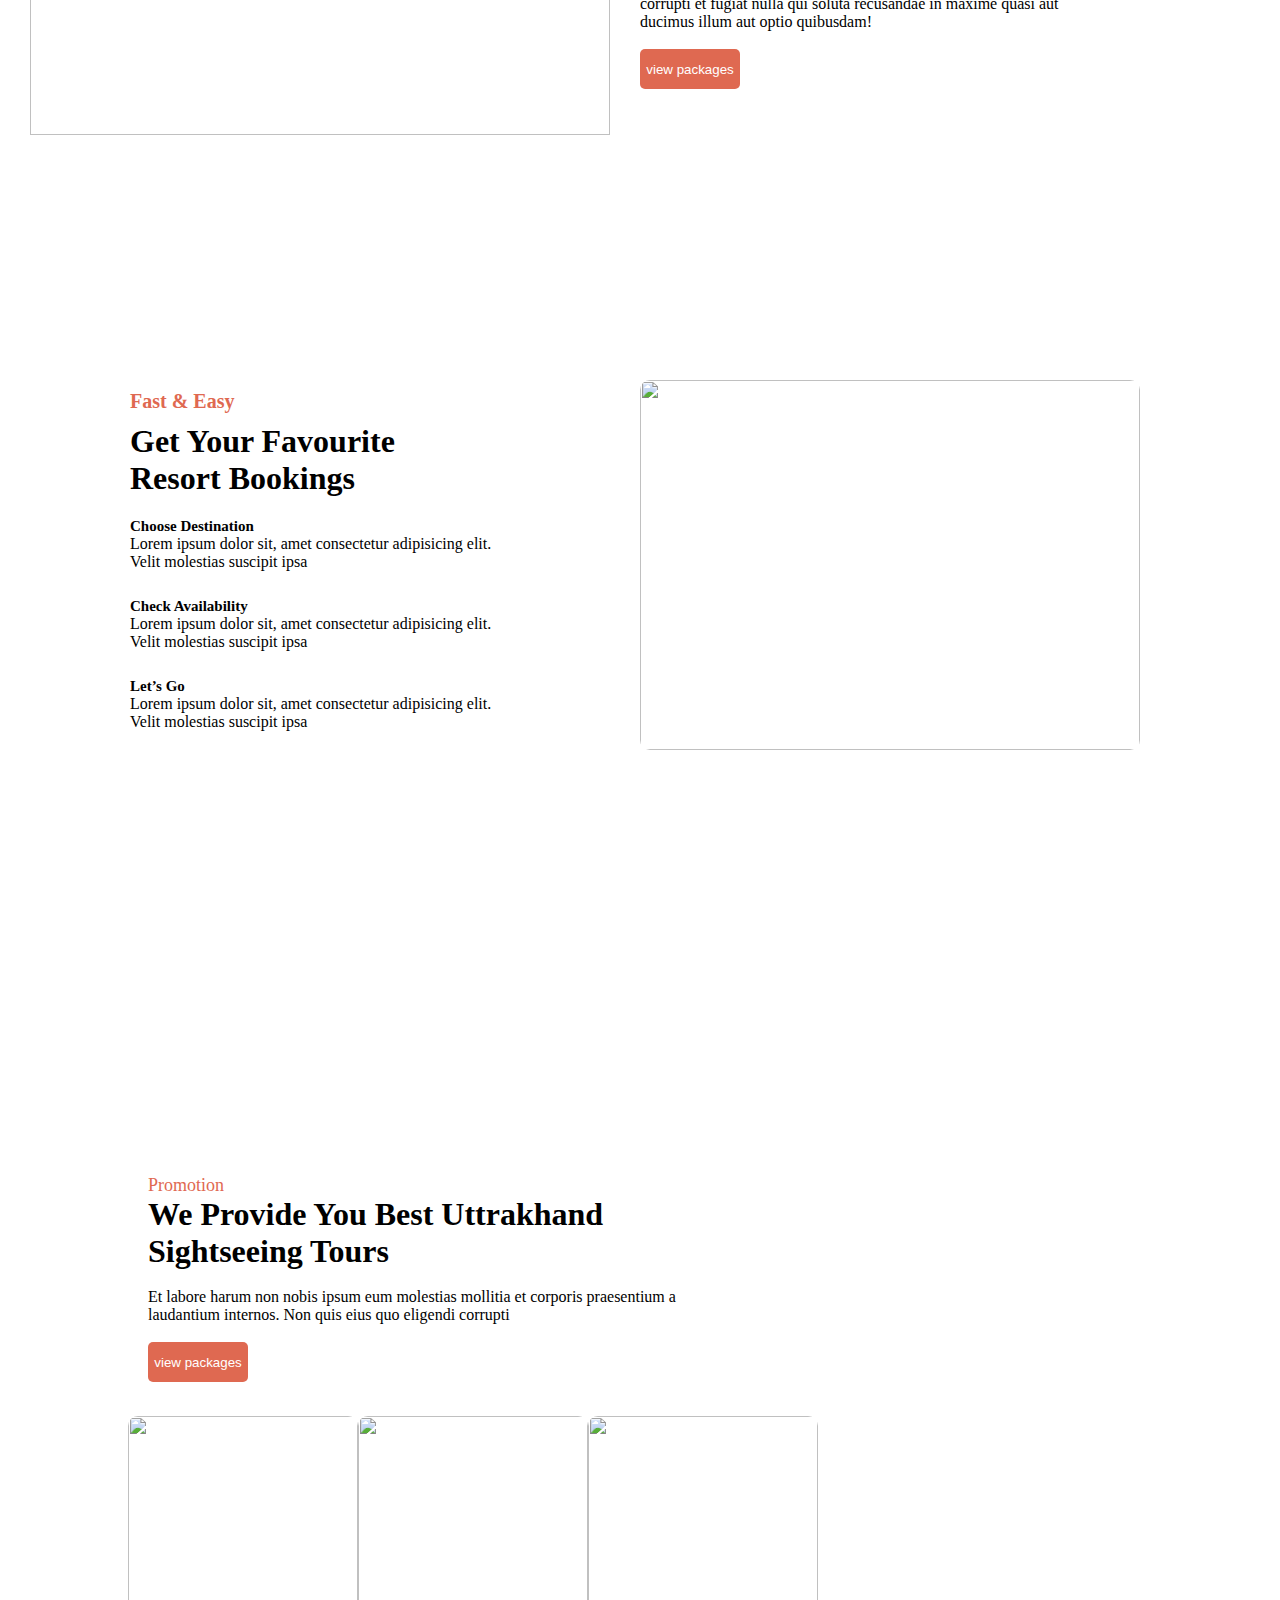
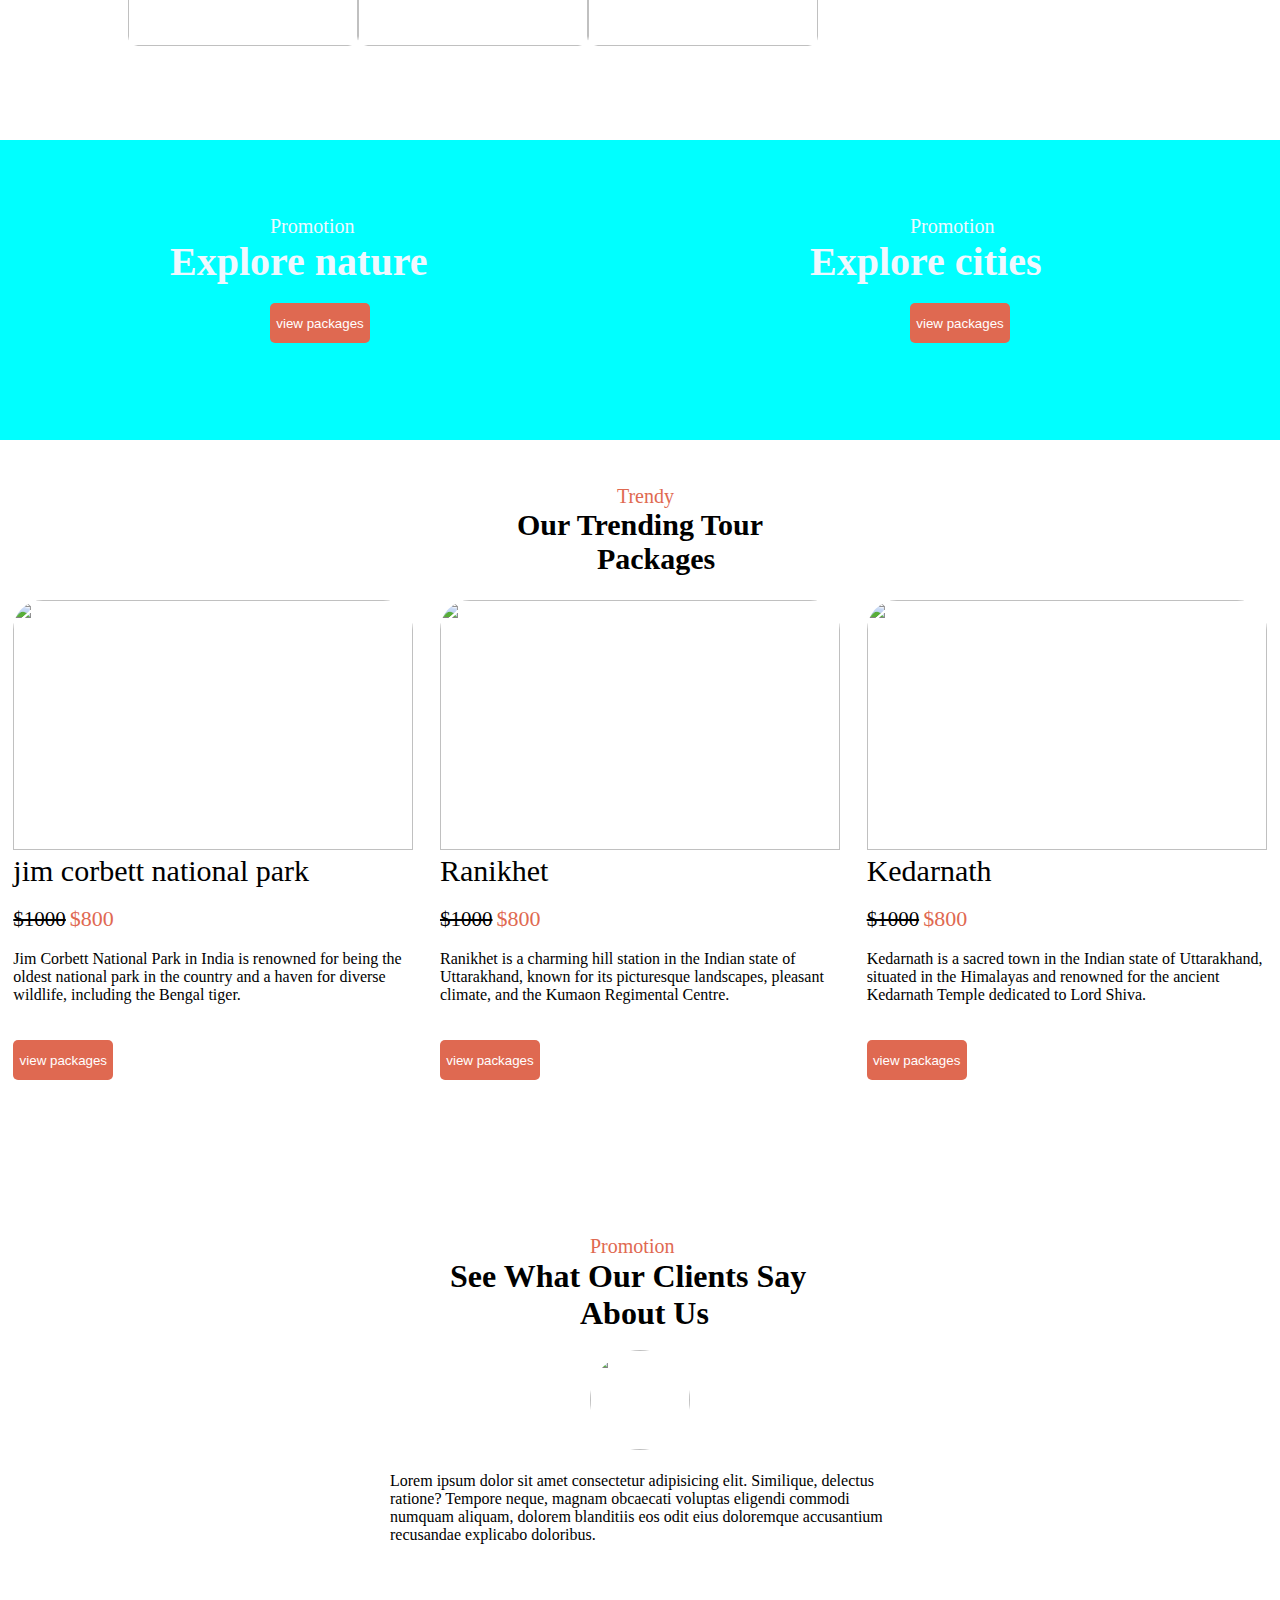
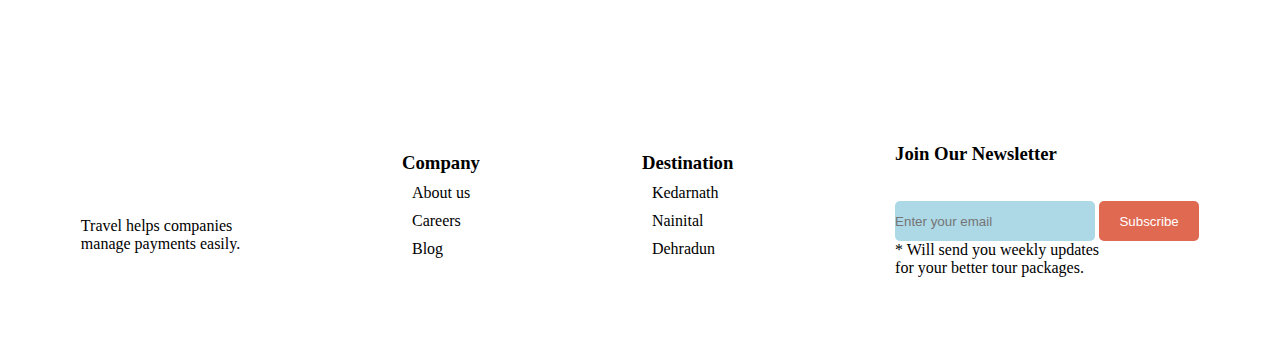
==== commit d520ac80: "added title for grt in touch" ====
--- a/index.html
+++ b/index.html
@@ -37,31 +37,31 @@
     <div class="mainfooter">
       <div class="mainfooterlogo">
         <img
-          src="assets/images/Emirates-Symbol.png"
+          src="/Travel_Tourassets/images/Emirates-Symbol.png"
           alt="emirates"
           style="width: 100px; height: 50px" />
       </div>
       <div class="mainfooterlogo">
         <img
-          src="assets/images/Airbnb-logo.png"
+          src="/Travel_Tourassets/images/Airbnb-logo.png"
           alt="emirates"
           style="width: 120px; height: 70px" />
       </div>
       <div class="mainfooterlogo">
         <img
-          src="assets/images/swiss-logo.png"
+          src="/Travel_Tourassets/images/swiss-logo.png"
           alt="emirates"
           style="width: 150px; height: 50px" />
       </div>
       <div class="mainfooterlogo">
         <img
-          src="assets/images/trivago-logo.png"
+          src="/Travel_Tourassets/images/trivago-logo.png"
           alt="emirates"
           style="width: 150px; height: 100px" />
       </div>
       <div class="mainfooterlogo">
         <img
-          src="assets/images/Turkish_Airlines_logo.png"
+          src="/Travel_Tourassets/images/Turkish_Airlines_logo.png"
           alt="emirates"
           style="width: 100px; height: 50px" />
       </div>
--- a/css/main.css
+++ b/css/main.css
@@ -422,4 +422,4 @@
   background-image: url(/Travel_Tour/assets/images/footerlogo.png);
   background-size: 90px 50px;
   background-repeat: no-repeat;
-}+}
